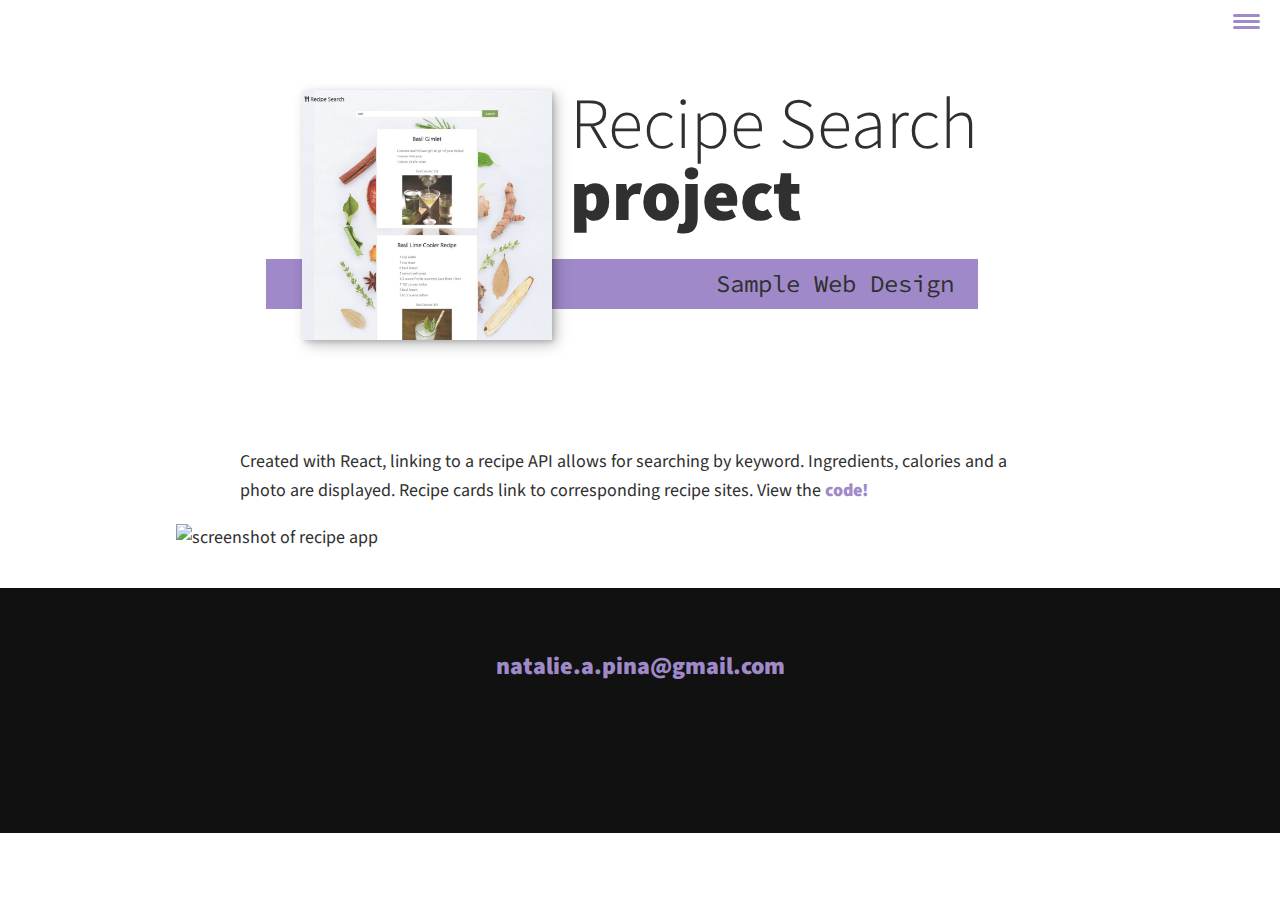
==== portfolio-item-2.html @ 8c513e9d "Create portfolio site" ====
<!DOCTYPE html>
<html lang="en">
  <head>
    <meta charset="UTF-8">
    <meta name="viewport" content="width=device-width, initial-scale=1.0">
    <title>Natalie Pina Portfolio Website</title>
    <link rel="stylesheet" href="https://cdnjs.cloudflare.com/ajax/libs/normalize/7.0.0/normalize.min.css">
    <link rel="stylesheet" href="https://cdnjs.cloudflare.com/ajax/libs/font-awesome/5.11.2/css/all.css" integrity="sha256-46qynGAkLSFpVbEBog43gvNhfrOj+BmwXdxFgVK/Kvc=" crossorigin="anonymous" />  
    
    <!-- Update these with your own fonts -->
    <link href="https://fonts.googleapis.com/css?family=Source+Code+Pro:400,900|Source+Sans+Pro:300,900&display=swap" rel="stylesheet">
    
    <link rel="stylesheet" href="css/style.css">

  </head>
  <body>
    <header>
      <div class="logo">
        <img src="img/devjane.png" alt="">
      </div>
      <button class="nav-toggle" aria-label="toggle navigation">
        <span class="hamburger"></span>
      </button>
      <nav class="nav">
        <ul class="nav__list">
          <li class="nav__item"><a href="index.html" class="nav__link">Home</a></li>
          <li class="nav__item"><a href="index.html#services" class="nav__link">My Services</a></li>
          <li class="nav__item"><a href="index.html#about" class="nav__link">About me</a></li>
          <li class="nav__item"><a href="#work" class="nav__link">My Work</a></li>
        </ul>
      </nav>
    </header>
    

      <section class="intro">
        <h1 class="section__title section__title--intro">
            Recipe Search <strong>project</strong>
        </h1>
        <p class="section__subtitle section__subtitle--intro">Sample Web Design</p>
        <img src="img/portfolio-recipe.jpg" alt="screenshot of recipe app" class="intro__img">
      </section>
      
      <div class="portfolio-item-individual">
        <p>Created with React, linking to a recipe API allows for searching by keyword. Ingredients, calories and a photo are displayed. Recipe cards link to corresponding recipe sites. View the <a href="https://github.com/nataliepina/recipe-builder" class="portfolio__link">code!</a></p>
        <img src="img/recipe-search.png" alt="screenshot of recipe app">
      </div>
      
      <footer class="footer">
        <a href="mailto:natalie.a.pina@gmail.com" class="footer__link">natalie.a.pina@gmail.com</a>
        <ul class="social-list">
          <li class="social-list__item">
            <a href="https://github.com/nataliepina" class="social-list__link">
              <i class="fab fa-github"></i>
            </a>
          </li>
          <li class="social-list__item">
            <a href="https://www.instagram.com/nataliepinaphoto/" class="social-list__link">
              <i class="fab fa-instagram"></i>
            </a>
          </li>
          <li class="social-list__item">
            <a href="#" class="social-list__link">
              <i class="fab fa-codepen"></i>
            </a>
          </li>
          <li class="social-list__item">
            <a href="https://www.linkedin.com/in/nataliepina" class="social-list__link">
              <i class="fab fa-linkedin"></i>
            </a>
          </li>
        </ul>
      </footer>
      
    <script src="js/index.js"></script>  
  </body>
</html>
---- css/style.css ----
*, 
*::before,
*::after {
  box-sizing: border-box;
}

:root {
  --ff-primary: 'Source Sans Pro', sans-serif;
  --ff-secondary: 'Source Code Pro', monospace;
  --fw-reg: 300;
  --fw-bold: 900;

  --clr-light: #fff;
  --clr-med: #d3d3d3;
  --clr-dark: #303030;
  --clr-accent: #9f89c9;
    
  --fs-h1: 3rem;
  --fs-h2: 2.25rem;
  --fs-h3: 1.25rem;
  --fs-body: 1rem;

  --bs: 0.25em 0.25em 0.75em rgba(0,0,0,.25),
          0.125em 0.125em 0.25em rgba(0,0,0,.15);
}

html {
  scroll-behavior: smooth;
}

@media (min-width: 800px) {
  :root {
    --fs-h1: 4.5rem;
    --fs-h2: 3.75rem;
    --fs-h3: 1.5rem;
    --fs-body: 1.125rem;
  }
}

body {
  background: var(--clr-light);
  color: var(--clr-dark);
  margin: 0;
  font-family: var(--ff-primary);
  font-size: var(--fs-body);
  line-height: 1.6;
}

section {
  padding: 5em 2em;
}

img {
  display: block;
  max-width: 100%;
}

strong { font-weight: var(--fw-bold)!important }

:focus {
  outline: 3px solid var(--clr-accent);
  outline-offset: 3px;
}

.btn {
  display: inline-block;
  padding: .5em 2.5em;
  background: var(--clr-accent);
  color: var(--clr-dark);
  text-decoration: none;
  cursor: pointer;
  font-size: .8rem;
  text-transform: uppercase;
  letter-spacing: 2px;
  font-weight: var(--fw-bold);
  transition: transform 200ms ease-in-out;
}

.btn:hover {
  transform: scale(1.1);
}

/* Typography */

h1,
h2,
h3 {
  line-height: 1;
  margin: 0;
}

h1 { font-size: var(--fs-h1)!important }
h2 { font-size: var(--fs-h2)!important }
h3 { font-size: var(--fs-h3)!important }

/* Navigation  */

.header {
  display: flex;
  justify-content: space-between;
  padding: 1em;
}

.logo {
  max-width: 220px;
}

.nav {
  position: fixed;
  background: var(--clr-dark);
  color: var(--clr-light);
  top: 0;
  bottom: 0;
  left: 0;
  right: 0;
  z-index: 100;
  
  transform: translateX(100%);
  transition: transform 250ms cubic-bezier(.5, 0, .5, 1);
}

.nav__list {
  list-style: none;
  display: flex;
  height: 100%;
  flex-direction: column;
  justify-content: space-evenly;
  align-items: center;
  margin: 0;
  padding: 0;
}

.nav__link {
  color: inherit;
  font-weight: var(--fw-bold);
  font-size: var(--fs-h2);
  text-decoration: none;
}

.nav__link:hover {
  color: var(--clr-accent);
}

.nav-toggle {
  padding: .5em;
  background: transparent;
  border: 0;
  cursor: pointer;
  position: absolute;
  right: 1em;
  top: 1em;
  z-index: 1000;
}

.nav-open .nav {
  transform: translateX(0);
}

.nav-open .nav-toggle {
  position: fixed;
}

.nav-open .hamburger {
  transform: rotate(.625turn);
}

.nav-open .hamburger::before {
  transform: rotate(90deg) translateX(-6px);
}

.nav-open .hamburger::after {
  opacity: 0;
}


.hamburger {
  display: block;
  position: relative;
}

.hamburger,
.hamburger::before,
.hamburger::after { 
  background: var(--clr-accent);
  width: 2em;
  height: 3px;
  border-radius: 1em;
}

.hamburger::before,
.hamburger::after {
  content: '';
  position: absolute;
  left: 0;
  right: 0;
  transition: transform 250ms ease-in-out;
}

.hamburger::before { top: 6px; }
.hamburger::after { bottom: 6px; }


.section__title {
  margin-bottom: .25em;
}

.section__title--intro {
  font-weight: var(--fw-reg);
}

.section__title--intro strong {
  display: block;
}

.section__subtitle {
  margin: 0;
  font-size: var(--fs-h3);
}

.section__subtitle--intro,
.section__subtitle--about {
  background: var(--clr-accent);
  padding: .25em 1em;
  font-family: var(--ff-secondary);
  margin-bottom: 1em;
}

.section__subtitle--work {
  color: var(--clr-accent);
  font-weight: var(--fw-bold);
  margin-bottom: 2em;
}

/*  Intro Section  */

.intro {
    position: relative;
}

.intro__img {
  box-shadow: var(--bs);
}

.section__subtitle--intro {
  display: inline-block;
}

@media (min-width: 600px) {
  .intro {
    display: grid;
    width: min-content;
    margin: 0 auto;
    grid-column-gap: 1em;
    grid-template-areas: 
        "img title"
        "img subtitle";
    grid-template-columns: min-content max-content;
  }
  
  .intro__img {
    grid-area: img;
    min-width: 250px;
    position: relative;
    z-index: 2;
  }    
  
  .section__subtitle--intro {
    align-self: start;
    grid-column: -1 / 1;
    grid-row: 2;
    text-align: right;
    position: relative;
    left: -1.5em;
    width: calc(100% + 1.5em);
  }
}

/*  My services section  */

.my-services {
  background-color: var(--clr-dark);
  background-image: url(../img/leaves.jpg);
  background-size: cover;
  background-blend-mode: multiply;
  color: var(--clr-light);
  text-align: center;
}

.section__title--services {
  color: var(--clr-accent);
  position: relative;
}

.section__title--services::after {
  content: '';
  display: block;
  width: 3em;
  height: 1px;
  margin: 0.5em auto 1em;
  background: var(--clr-light);
  opacity: 0.25;
}

.services {
  margin-bottom: 4em;
}

.service {
  max-width: 500px;
  margin: 0 auto;
}

@media (min-width: 800px) {
  .services {
    display: flex;
    max-width: 1000px;
    margin-left: auto;
    margin-right: auto;
  }
  
  .service + .service {
    margin-left: 2em;
  }
}

.about-me {
  max-width: 1000px;
  margin: 0 auto;
}

.about-me__img {
  box-shadow: var(--bs);
  filter: grayscale(100%);
}

@media (min-width: 600px) {
  .about-me {
    display: grid;
    grid-template-columns: 1fr 200px;
    grid-template-areas: 
        "title img"
        "subtitle img"
        "text img";
    grid-column-gap: 2em;
  }
  
  .section__title--about {
    grid-area: title;
  }
  
  .section__subtitle--about {
    grid-column: 1 / -1;
    grid-row: 2;
    position: relative;
    left: -1em;
    width: calc(100% + 2em);
    padding-left: 1em;
    padding-right: calc(200px + 4em);
  }
  
  .about-me__img {
    grid-area: img;
    position: relative;
    z-index: 2;
  }
}

/* My Work Section  */

.my-work {
  background-color: var(--clr-dark);
  color: var(--clr-light);
  text-align: center;
}

.portfolio {
  display: grid;
  grid-template-columns: repeat(auto-fit, minmax(300px, 1fr));
}

.portfolio__item {
  background: var(--clr-accent);
  overflow: hidden;
}

.portfolio__img {
  transition: 
    transform 750ms cubic-bezier(.5, 0, .5, 1),
    opacity 250ms linear;
}

.portfolio__item:focus {
  position: relative;
  z-index: 2;
}

.portfolio__img:hover,
.portfolio__item:focus .portfolio__img {
  transform: scale(1.2);
  opacity: .5;
}

.portfolio__link {
  color: inherit;
  text-decoration: none;
  font-weight: var(--fw-bold);
  color: var(--clr-accent);
}

.portfolio__link:hover {
  text-decoration: underline;
  opacity: .7;
}

/* Footer */

.footer {
  background: #111;
  color: var(--clr-accent);
  text-align: center;
  padding: 2.5em 0;
  font-size: var(--fs-h3);
}

.footer a { 
  color: inherit;
  text-decoration: none;
}

.footer__link {
  font-weight: var(--fw-bold);
}

.footer__link:hover,
.social-list__link:hover {
  opacity: .7;
}

.footer__link:hover {
  text-decoration: underline;
}

.social-list {
  list-style: none;
  display: flex;
  justify-content: center;
  margin: 2em 0 0;
  padding: 0;
}

.social-list__item {
  margin: 0 .5em;
}

.social-list__link {
  padding: .5em;
}

/* Portfolio Items */

.portfolio-item-individual {
  padding: 0 2em 2em;
  max-width: 1000px;
  margin: 0 auto;
}

.portfolio-item-individual p {
  max-width: 800px;
  margin-left: auto;
  margin-right: auto;
}
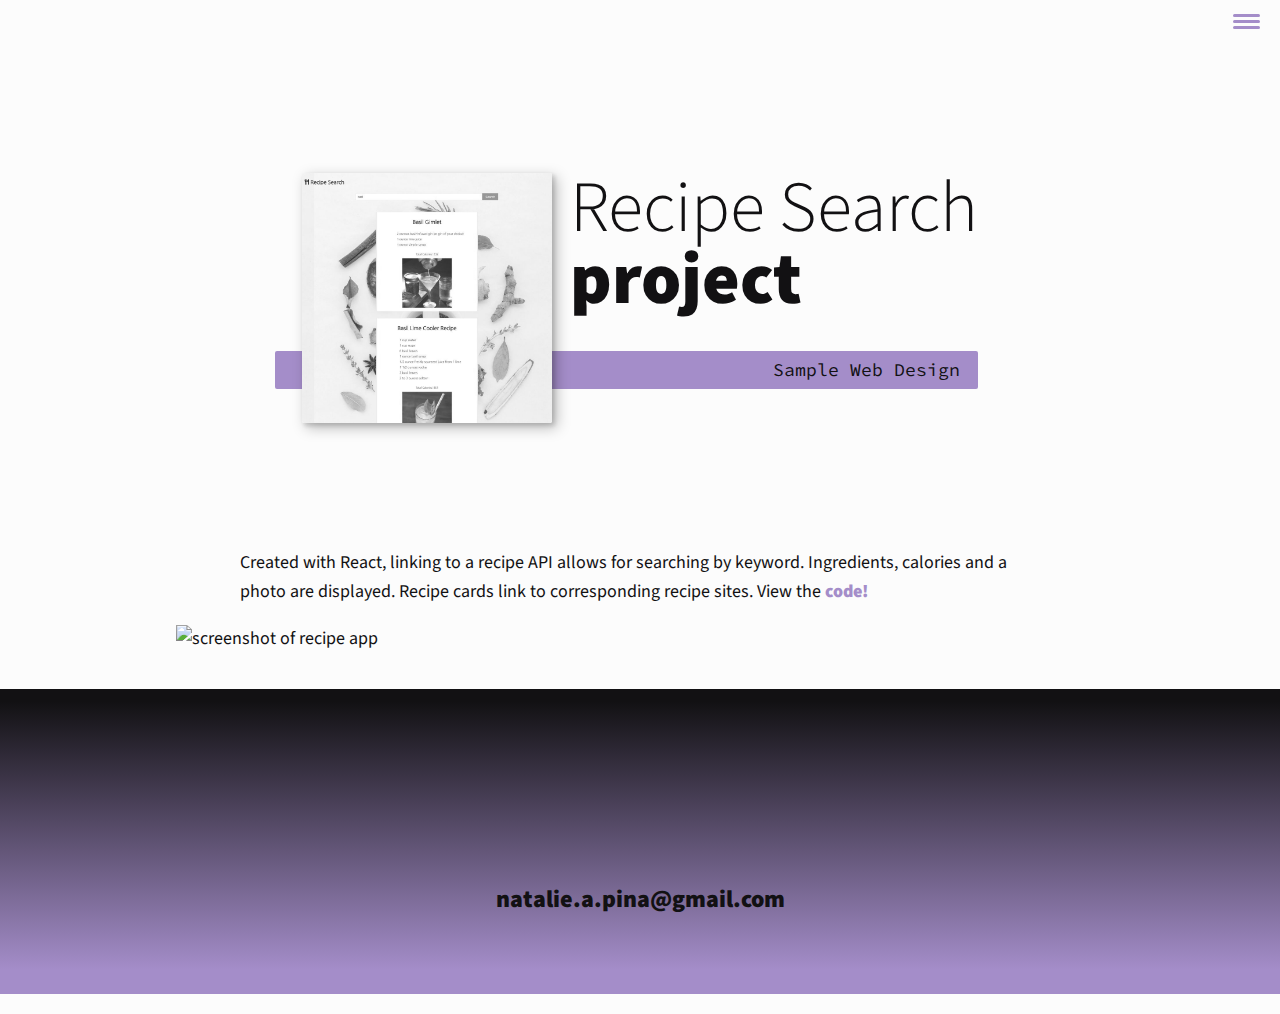
==== commit 6b5fd0c6: "update portfolio images" ====
--- a/portfolio-item-2.html
+++ b/portfolio-item-2.html
@@ -30,8 +30,6 @@
         </ul>
       </nav>
     </header>
-    
-
       <section class="intro">
         <h1 class="section__title section__title--intro">
             Recipe Search <strong>project</strong>
--- a/css/style.css
+++ b/css/style.css
@@ -10,10 +10,12 @@
   --fw-reg: 300;
   --fw-bold: 900;
 
-  --clr-light: #fff;
+  --clr-light: #FCFCFC;
   --clr-med: #d3d3d3;
-  --clr-dark: #303030;
-  --clr-accent: #9f89c9;
+  --clr-dark: #121113;
+  --clr-accent: #a48dc9;
+  --clr-accent2: #838EC9;
+  --clr-accent3: #C697C9;
     
   --fs-h1: 3rem;
   --fs-h2: 2.25rem;
@@ -47,7 +49,7 @@
 }
 
 section {
-  padding: 5em 2em;
+  padding: 3em 3em 6em;
 }
 
 img {
@@ -64,16 +66,17 @@
 
 .btn {
   display: inline-block;
-  padding: .5em 2.5em;
+  padding: 0.5em 1.4em;
   background: var(--clr-accent);
   color: var(--clr-dark);
   text-decoration: none;
   cursor: pointer;
-  font-size: .8rem;
+  font-size: 1rem;
   text-transform: uppercase;
   letter-spacing: 2px;
   font-weight: var(--fw-bold);
   transition: transform 200ms ease-in-out;
+  border-radius: 2px;
 }
 
 .btn:hover {
@@ -102,12 +105,17 @@
 }
 
 .logo {
-  max-width: 220px;
+  margin-top: -10px;
+  width: 75px;
+  height: 75px;
 }
 
 .nav {
   position: fixed;
-  background: var(--clr-dark);
+  background-color: var(--clr-dark);
+  background-image: url(../img/leaves.jpg);
+  background-size: cover;
+  background-blend-mode: multiply;
   color: var(--clr-light);
   top: 0;
   bottom: 0;
@@ -133,7 +141,7 @@
 .nav__link {
   color: inherit;
   font-weight: var(--fw-bold);
-  font-size: var(--fs-h2);
+  font-size: 2rem;
   text-decoration: none;
 }
 
@@ -212,6 +220,10 @@
   display: block;
 }
 
+.section__title--intro strong {
+  display: block;
+}
+
 .section__subtitle {
   margin: 0;
   font-size: var(--fs-h3);
@@ -223,6 +235,31 @@
   padding: .25em 1em;
   font-family: var(--ff-secondary);
   margin-bottom: 1em;
+  border-radius: 2px;
+}
+
+/* Who I Am Animations */
+.section__subtitle.section__subtitle--about span{
+  display: block;
+  overflow: hidden; /* Ensures the content is not revealed until the animation */
+  border-right: .08em solid black; /* The typwriter cursor */
+  white-space: nowrap; /* Keeps the content on a single line */
+  margin: 0 auto; /* Gives that scrolling effect as the typing happens */
+  animation: 
+    typing 3.5s steps(30, end),
+    blink-caret .5s step-end infinite;
+}
+
+/* The typing effect */
+@keyframes typing {
+  from { width: 0 }
+  to { width: 100% }
+}
+
+/* The typewriter cursor effect */
+@keyframes blink-caret {
+  from, to { border-color: transparent }
+  50% { border-color: var(--ff-secondary) }
 }
 
 .section__subtitle--work {
@@ -234,11 +271,16 @@
 /*  Intro Section  */
 
 .intro {
-    position: relative;
+  position: relative;
 }
 
 .intro__img {
   box-shadow: var(--bs);
+  border-radius: 2px;
+  width: 250px;
+  height: 250px;
+  object-fit: cover;
+  filter: grayscale(100%);
 }
 
 .section__subtitle--intro {
@@ -246,6 +288,12 @@
 }
 
 @media (min-width: 600px) {
+
+  section {
+    padding: 6em;
+  
+  }
+
   .intro {
     display: grid;
     width: min-content;
@@ -256,12 +304,14 @@
         "img subtitle";
     grid-template-columns: min-content max-content;
   }
-  
+
+
   .intro__img {
     grid-area: img;
     min-width: 250px;
     position: relative;
     z-index: 2;
+    border-radius: 2px;
   }    
   
   .section__subtitle--intro {
@@ -272,6 +322,13 @@
     position: relative;
     left: -1.5em;
     width: calc(100% + 1.5em);
+    font-size: 12px;
+  }
+}
+
+@media (min-width: 800px) {
+  .section__subtitle--intro {
+    font-size: var(--fs-body);
   }
 }
 
@@ -329,7 +386,6 @@
 }
 
 .about-me__img {
-  box-shadow: var(--bs);
   filter: grayscale(100%);
 }
 
@@ -376,6 +432,7 @@
 .portfolio {
   display: grid;
   grid-template-columns: repeat(auto-fit, minmax(300px, 1fr));
+  grid-gap: 20px;
 }
 
 .portfolio__item {
@@ -387,6 +444,8 @@
   transition: 
     transform 750ms cubic-bezier(.5, 0, .5, 1),
     opacity 250ms linear;
+    width: 100%;
+    height: 24em;
 }
 
 .portfolio__item:focus {
@@ -415,11 +474,15 @@
 /* Footer */
 
 .footer {
-  background: #111;
-  color: var(--clr-accent);
+  background: linear-gradient(180deg, rgba(18,17,19,1) 4%, rgba(164,141,201,1) 92%);
   text-align: center;
-  padding: 2.5em 0;
+  padding: 8em 0 0 0;
   font-size: var(--fs-h3);
+  color: var(--clr-dark);
+}
+
+.footer__email {
+  font-size: 18px;
 }
 
 .footer a { 
@@ -427,13 +490,19 @@
   text-decoration: none;
 }
 
+.footer__img {
+  width: 250px;
+  margin: 0 auto;
+  filter: grayscale(100%);
+  padding: 1em 0;
+}
+
 .footer__link {
   font-weight: var(--fw-bold);
 }
 
-.footer__link:hover,
 .social-list__link:hover {
-  opacity: .7;
+  opacity: .8;
 }
 
 .footer__link:hover {
@@ -444,7 +513,7 @@
   list-style: none;
   display: flex;
   justify-content: center;
-  margin: 2em 0 0;
+  margin: 1.5em 0 0;
   padding: 0;
 }
 
@@ -454,6 +523,10 @@
 
 .social-list__link {
   padding: .5em;
+}
+
+.copyright {
+  font-size: 12px;
 }
 
 /* Portfolio Items */
@@ -468,4 +541,30 @@
   max-width: 800px;
   margin-left: auto;
   margin-right: auto;
+}
+
+/* Accessibility */
+
+.sr-only {
+  position: absolute;
+  width: 1px;
+  height: 1px;
+  padding: 0;
+  overflow: hidden;
+  clip: rect(0, 0, 0, 0);
+  border: 0;
+}
+
+.underline--magical {
+  background-image: linear-gradient(120deg, var(--clr-accent2) 0%, var(--clr-accent3) 100%);
+  background-repeat: no-repeat;
+  background-size: 100% 0.2em;
+  background-position: 0 70%;
+  transition: background-size 0.25s ease-in;
+  border-radius: 2px;
+  margin: .5px;
+}
+
+.underline--magical:hover {
+  background-size: 100% 88%;
 }